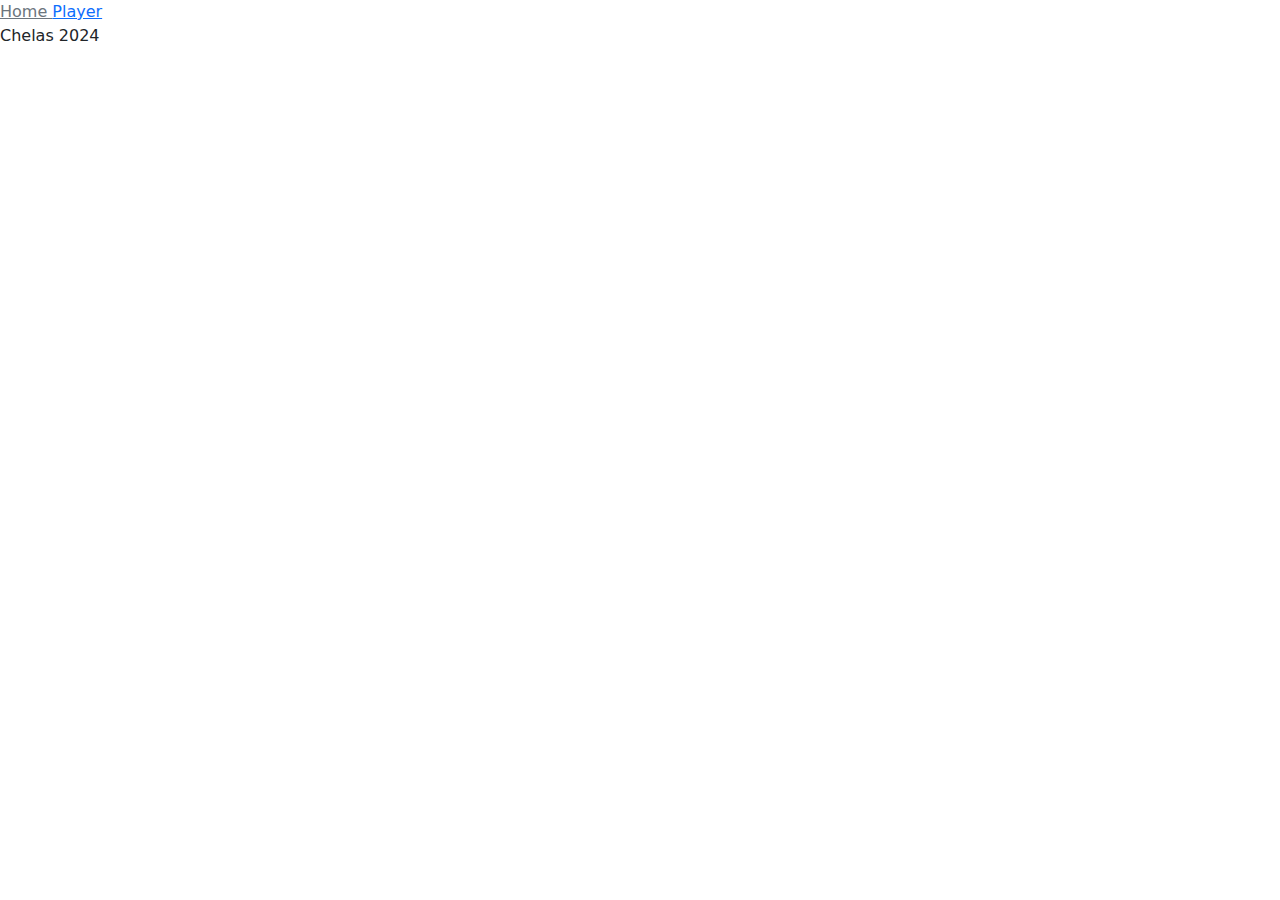
==== static-content/index.html @ ce165cd3 "fixed problem on organization" ====
<!DOCTYPE html>
<html>
<head>
  <title>Students</title>
  <meta charset="utf-8">
  <link rel="stylesheet" href="https://cdn.jsdelivr.net/npm/bootstrap@5.0.2/dist/css/bootstrap.min.css">
  <script src="index.js" type="module"></script>
</head>
<body>
<a href="#home" class="link-secondary"> Home </a>
<a href="#player" class="link-primary"> Player </a>

<div id="mainContent"> </div>

<p>Chelas 2024</p>
</body>
</html>
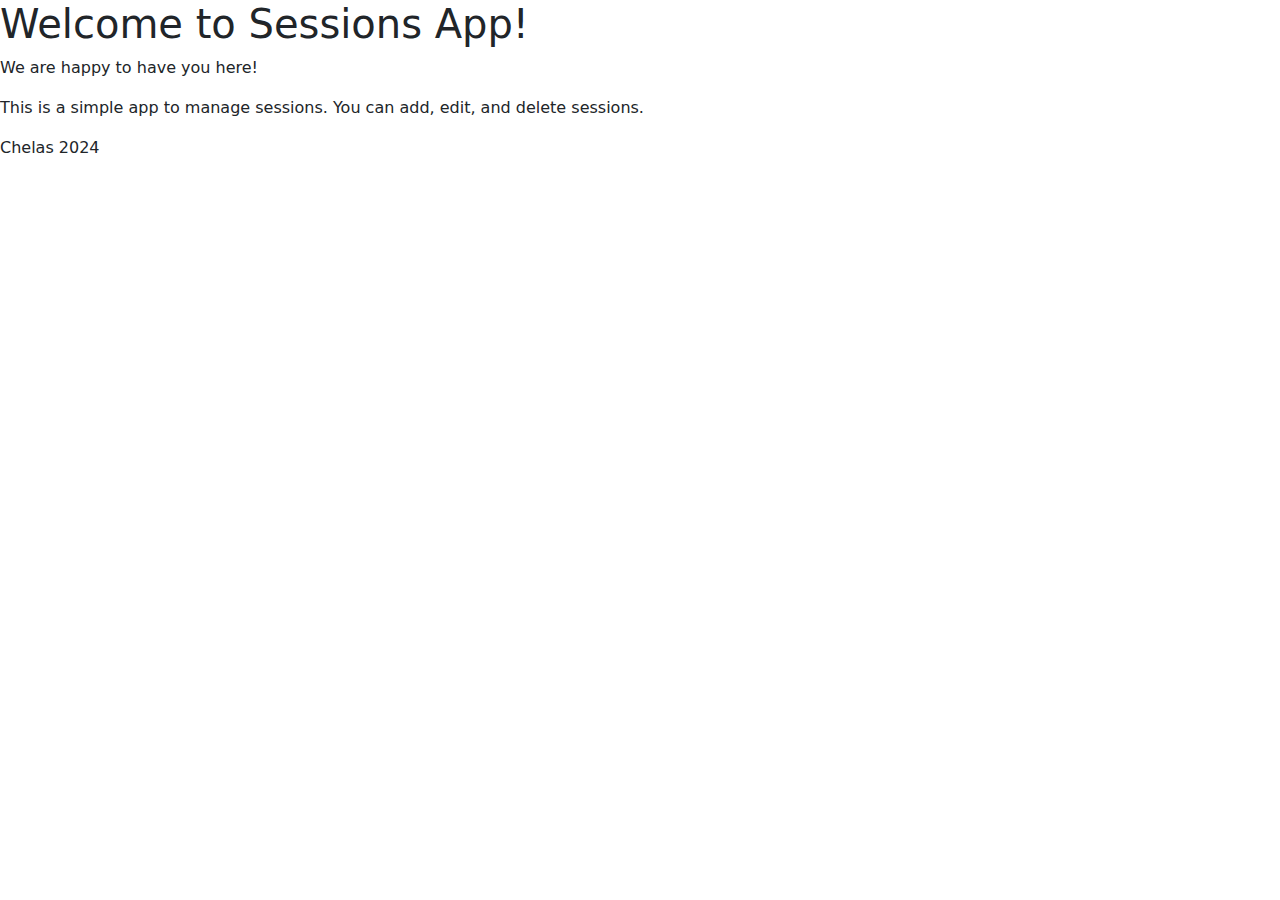
==== commit 032e7d39: "fixed bug on frontend" ====
--- a/static-content/index.html
+++ b/static-content/index.html
@@ -1,17 +1,14 @@
 <!DOCTYPE html>
 <html>
-<head>
-  <title>Students</title>
-  <meta charset="utf-8">
-  <link rel="stylesheet" href="https://cdn.jsdelivr.net/npm/bootstrap@5.0.2/dist/css/bootstrap.min.css">
-  <script src="index.js" type="module"></script>
-</head>
-<body>
-<a href="#home" class="link-secondary"> Home </a>
-<a href="#player" class="link-primary"> Player </a>
+  <head>
+    <title>Students</title>
+    <meta charset="utf-8" />
+    <link rel="stylesheet" href="https://cdn.jsdelivr.net/npm/bootstrap@5.0.2/dist/css/bootstrap.min.css" />
+    <script src="index.js" type="module"></script>
+  </head>
+  <body>
+    <div id="mainContent"></div>
 
-<div id="mainContent"> </div>
-
-<p>Chelas 2024</p>
-</body>
-</html>+    <p>Chelas 2024</p>
+  </body>
+</html>
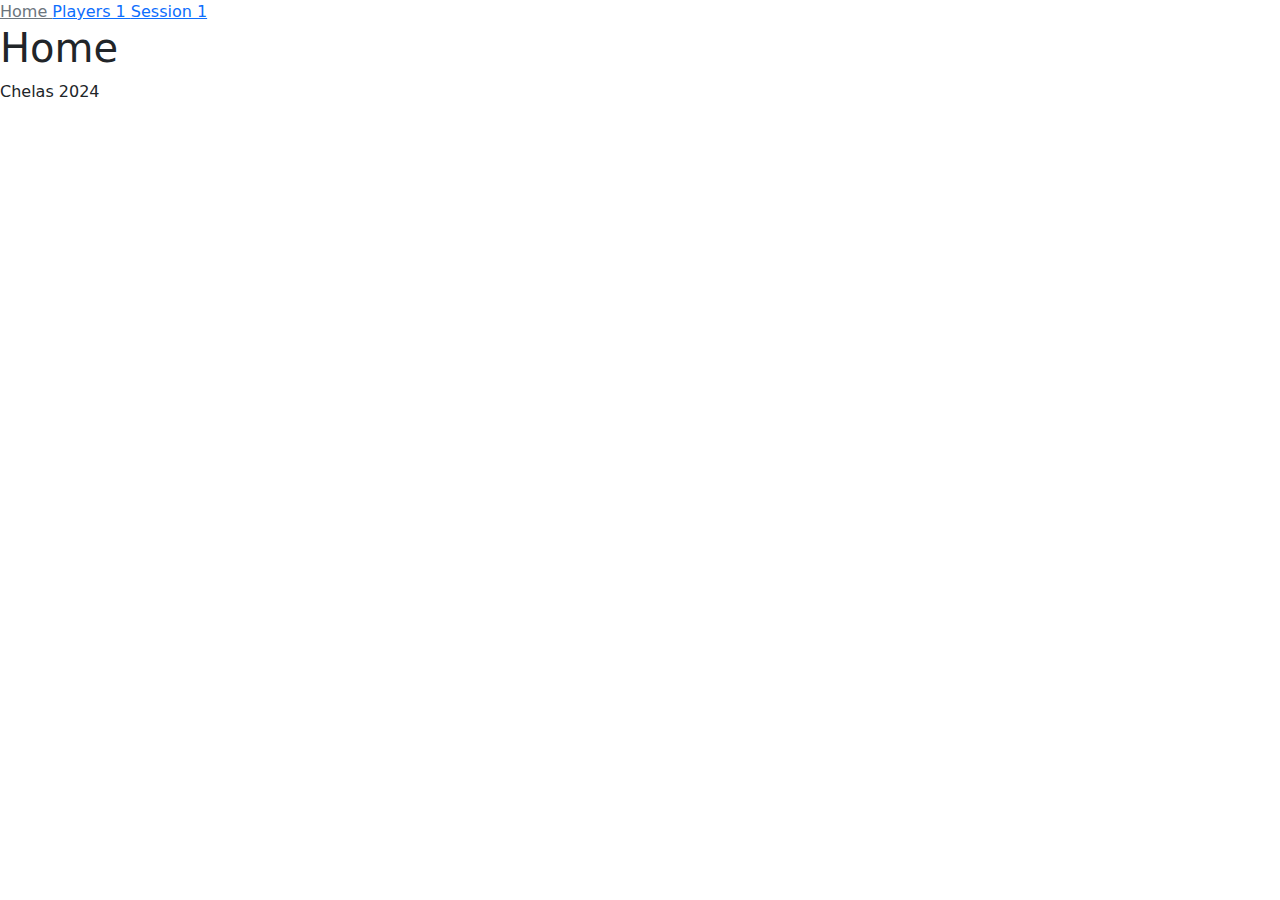
==== commit 7493f342: "implementation of getPlayer and getSession, but it's very hardcoded. Change to Onion Model." ====
--- a/static-content/index.html
+++ b/static-content/index.html
@@ -3,12 +3,15 @@
   <head>
     <title>Students</title>
     <meta charset="utf-8" />
-    <link rel="stylesheet" href="https://cdn.jsdelivr.net/npm/bootstrap@5.0.2/dist/css/bootstrap.min.css" />
-    <script src="index.js" type="module"></script>
+    <link rel="stylesheet" href="https://cdn.jsdelivr.net/npm/bootstrap@5.0.2/dist/css/bootstrap.min.css">
+    <script src="./index.js" type="module"></script>
   </head>
   <body>
-    <div id="mainContent"></div>
+    <a href="#home" class="link-secondary"> Home </a>
+    <a href="#player/1" class="link-primary"> Players 1 </a>
+    <a href="#session/1" class="link-primary"> Session 1 </a>
 
+    <div id="mainContent"> </div>
     <p>Chelas 2024</p>
   </body>
 </html>
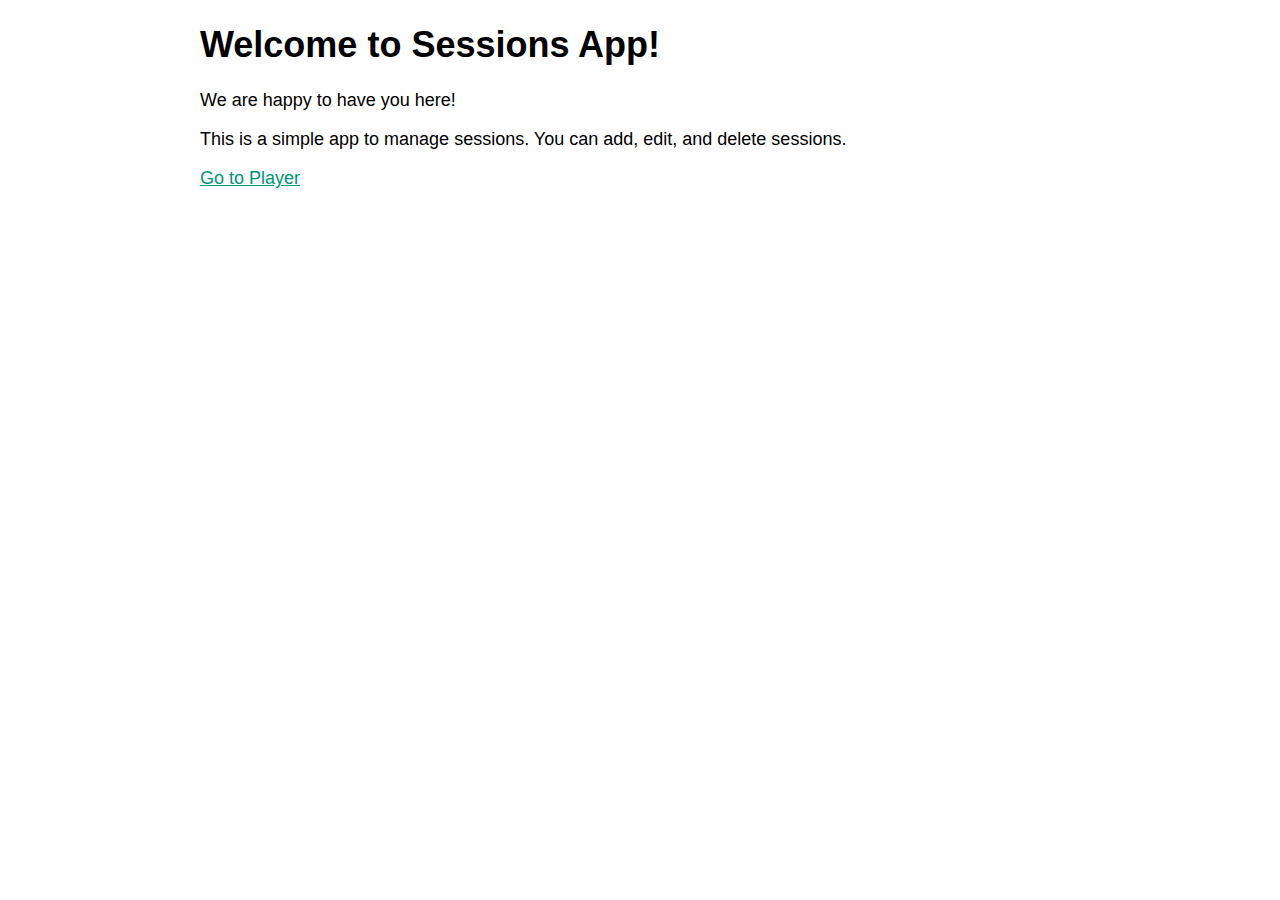
==== commit bdd46374: "Router implementation" ====
--- a/static-content/index.html
+++ b/static-content/index.html
@@ -3,15 +3,11 @@
   <head>
     <title>Students</title>
     <meta charset="utf-8" />
-    <link rel="stylesheet" href="https://cdn.jsdelivr.net/npm/bootstrap@5.0.2/dist/css/bootstrap.min.css">
+    <link crossorigin="anonymous" href="https://cdn.jsdelivr.net/npm/bootstrap@5.1.3/dist/css/bootstrap.min.css">
+    <link rel="stylesheet" href="./css/style.css">
     <script src="./index.js" type="module"></script>
   </head>
   <body>
-    <a href="#home" class="link-secondary"> Home </a>
-    <a href="#player/1" class="link-primary"> Players 1 </a>
-    <a href="#session/1" class="link-primary"> Session 1 </a>
-
     <div id="mainContent"> </div>
-    <p>Chelas 2024</p>
   </body>
 </html>
--- a/static-content/css/style.css
+++ b/static-content/css/style.css
@@ -0,0 +1,37 @@
+body {
+    --nav-width: 200px;
+    margin: 0 0 0 var(--nav-width);
+    font-family: 'Quicksand', sans-serif;
+    font-size: 18px;
+}
+
+.nav {
+    position: fixed;
+    top: 0;
+    left: 0;
+    width: var(--nav-width);
+    height: 100vh;
+    background: #222222;
+}
+
+.nav__link {
+    display: block;
+    padding: 12px 18px;
+    text-decoration: none;
+    color: #eeeeee;
+    font-weight: 500;
+}
+
+.nav__link:hover {
+    background: rgba(255, 255, 255, 0.05);
+}
+
+#app {
+    margin: 2em;
+    line-height: 1.5;
+    font-weight: 500;
+}
+
+a {
+    color: #009579;
+}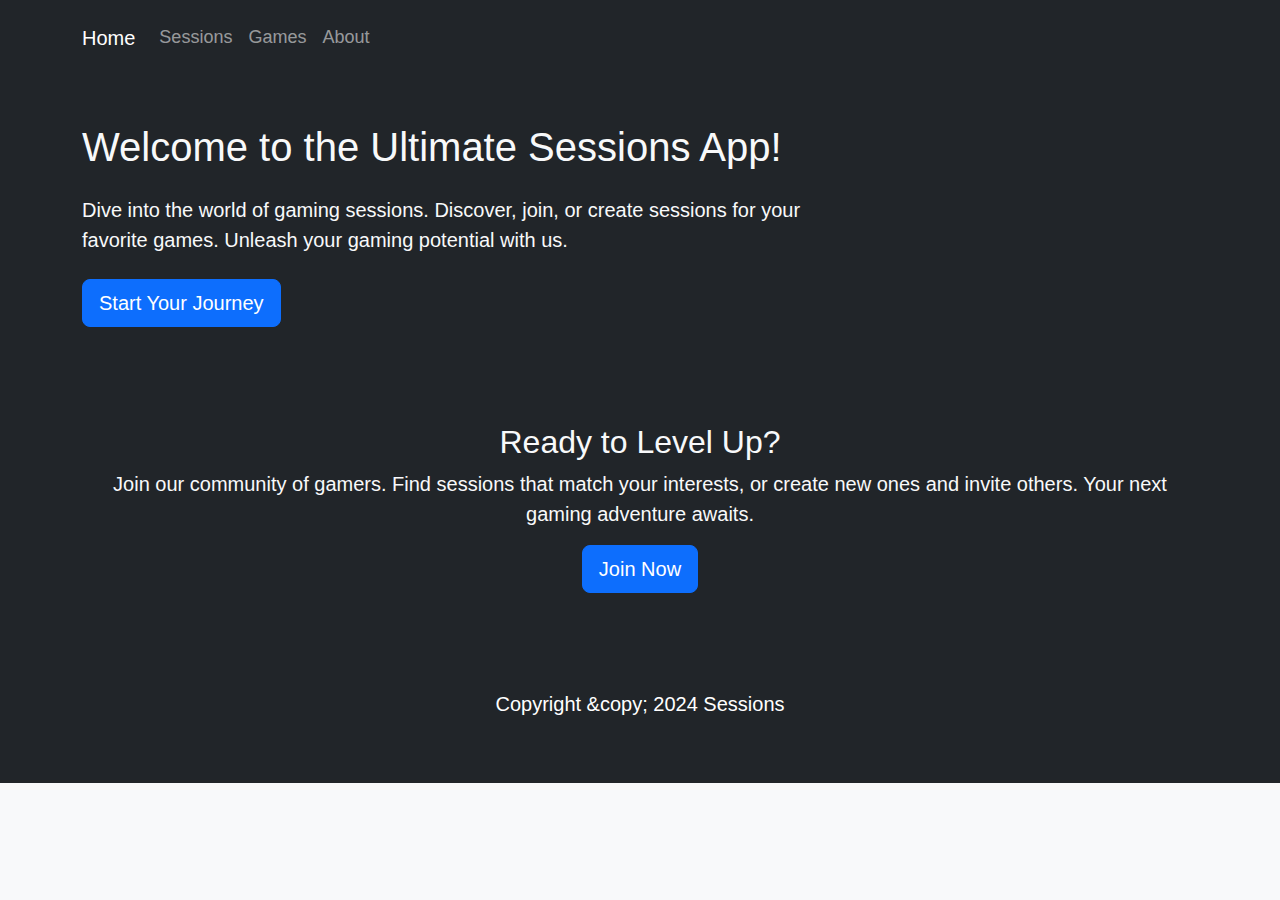
==== commit 8104bd9d: "Added Footer and started adding bootstrap" ====
--- a/static-content/index.html
+++ b/static-content/index.html
@@ -1,13 +1,14 @@
 <!DOCTYPE html>
-<html>
-  <head>
-    <title>Students</title>
-    <meta charset="utf-8" />
-    <link crossorigin="anonymous" href="https://cdn.jsdelivr.net/npm/bootstrap@5.1.3/dist/css/bootstrap.min.css">
-    <link rel="stylesheet" href="./css/style.css">
-    <script src="./index.js" type="module"></script>
-  </head>
-  <body>
-    <div id="mainContent"> </div>
-  </body>
+<html lang="en-en">
+<head>
+  <title>Students</title>
+  <meta charset="utf-8" />
+  <link href="https://cdn.jsdelivr.net/npm/bootstrap@5.3.3/dist/css/bootstrap.min.css" rel="stylesheet"
+        integrity="sha384-QWTKZyjpPEjISv5WaRU9OFeRpok6YctnYmDr5pNlyT2bRjXh0JMhjY6hW+ALEwIH" crossorigin="anonymous">
+  <link rel="stylesheet" href="./css/style.css">
+  <script src="./index.js" type="module"></script>
+</head>
+<body>
+<div id="mainContent"></div>
+</body>
 </html>
--- a/static-content/css/style.css
+++ b/static-content/css/style.css
@@ -1,37 +1,100 @@
+a {
+    color: #009579;
+}
+
 body {
-    --nav-width: 200px;
-    margin: 0 0 0 var(--nav-width);
+    background-color: #f8f9fa;
     font-family: 'Quicksand', sans-serif;
     font-size: 18px;
 }
 
-.nav {
-    position: fixed;
-    top: 0;
-    left: 0;
-    width: var(--nav-width);
-    height: 100vh;
-    background: #222222;
+.header-bg {
+    background-color: #007bff;
+    background-image: linear-gradient(180deg, #007bff 0%, #0056b3 100%);
 }
 
-.nav__link {
-    display: block;
-    padding: 12px 18px;
-    text-decoration: none;
-    color: #eeeeee;
-    font-weight: 500;
+.header-text {
+    font-size: 2rem;
+    font-weight: bold;
+    text-transform: uppercase;
 }
 
-.nav__link:hover {
-    background: rgba(255, 255, 255, 0.05);
+/* Custom CSS for the search box */
+.search-box {
+    position: relative;
 }
 
-#app {
-    margin: 2em;
-    line-height: 1.5;
-    font-weight: 500;
+.search-icon {
+    position: absolute;
+    top: 50%;
+    left: 15px;
+    transform: translateY(-50%);
+    color: #888;
 }
 
-a {
-    color: #009579;
-}+.search-input {
+    padding-left: 45px;
+}
+
+.loading-icon {
+    position: absolute;
+    top: 50%;
+    right: 15px;
+    transform: translateY(-50%);
+    color: #888;
+    display: none;
+}
+
+.search-input:focus + .loading-icon {
+    display: block;
+}
+
+/* Custom CSS for the login form */
+.square-form {
+    width: 300px; /* Adjust the width to make it a square */
+    margin: auto; /* Center the form horizontally */
+}
+
+/* Registration and Login CSS */
+
+.alert {
+    margin-top: 15px;
+}
+
+.gradient-custom-3 {
+    /* fallback for old browsers */
+    background: #84fab0;
+
+    /* Chrome 10-25, Safari 5.1-6 */
+    background: -webkit-linear-gradient(
+            to right,
+            rgba(132, 250, 176, 0.5),
+            rgba(143, 211, 244, 0.5)
+    );
+
+    /* W3C, IE 10+/ Edge, Firefox 16+, Chrome 26+, Opera 12+, Safari 7+ */
+    background: linear-gradient(
+            to right,
+            rgba(132, 250, 176, 0.5),
+            rgba(143, 211, 244, 0.5)
+    );
+}
+
+.gradient-custom-4 {
+    /* fallback for old browsers */
+    background: #84fab0;
+
+    /* Chrome 10-25, Safari 5.1-6 */
+    background: -webkit-linear-gradient(
+            to right,
+            rgba(132, 250, 176, 1),
+            rgba(143, 211, 244, 1)
+    );
+
+    /* W3C, IE 10+/ Edge, Firefox 16+, Chrome 26+, Opera 12+, Safari 7+ */
+    background: linear-gradient(
+            to right,
+            rgba(132, 250, 176, 1),
+            rgba(143, 211, 244, 1)
+    );
+}
